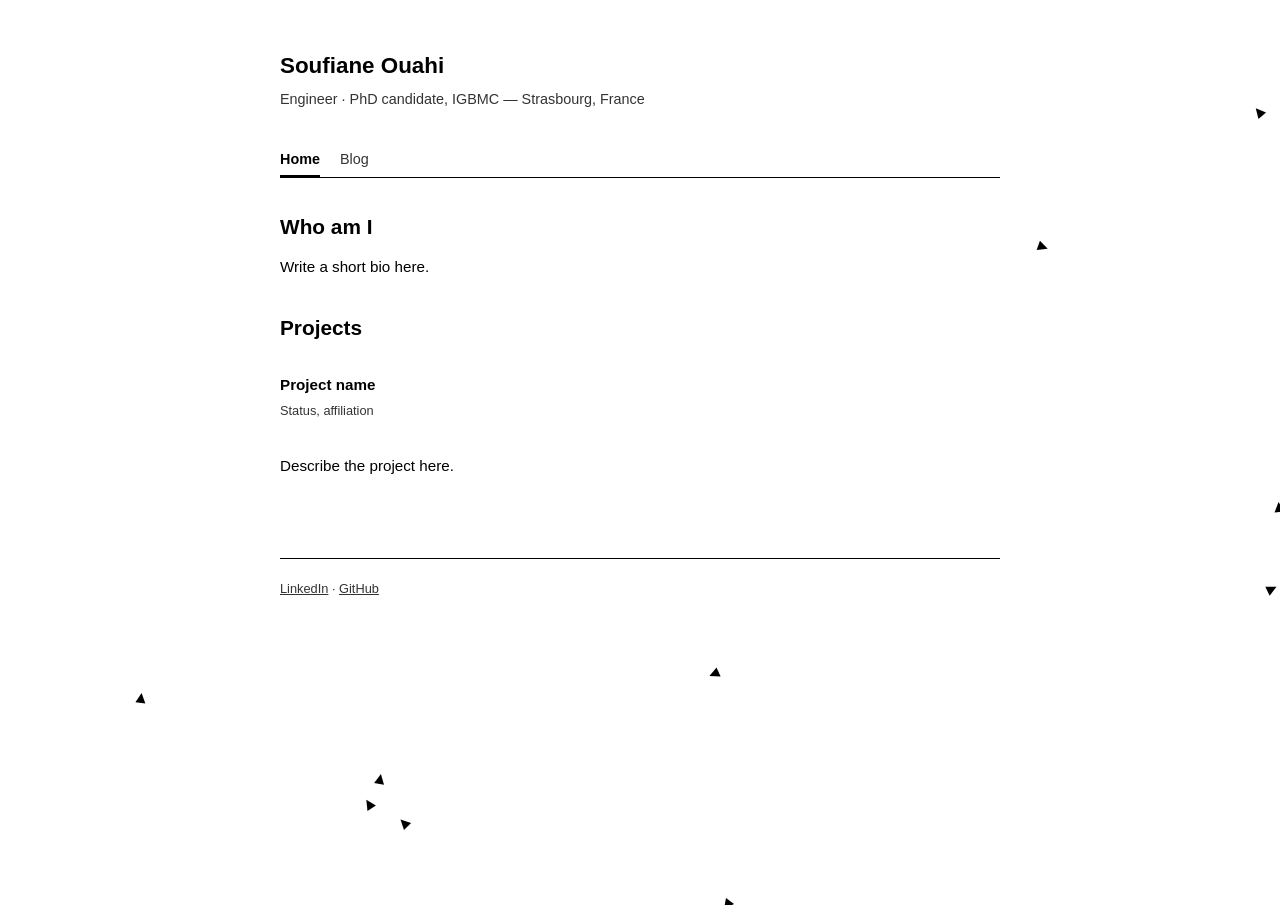
==== index.html @ 2c400b84 "landing page, and hello word post" ====
<!DOCTYPE html>
<html lang="en">
<head>
<meta charset="utf-8">
<meta name="viewport" content="width=device-width, initial-scale=1">
<title>My Site</title>
<link rel="stylesheet" href="style.css">
</head>
<body>

<div class="container">

  <header>
    <h1>Soufiane Ouahi</h1>
    <p>Engineer · PhD candidate, IGBMC — Strasbourg, France</p>
  </header>

  <nav>
    <button class="active" data-tab="home">Home</button>
    <button data-tab="blog">Blog</button>
  </nav>

  <div id="home" class="tab active">
    <h2>Who am I</h2>
    <p>
      Write a short bio here.
    </p>

    <h2>Projects</h2>
    <article>
      <h3>Project name</h3>
      <p class="meta">Status, affiliation</p>
      <p>
        Describe the project here.
      </p>
    </article>
  </div>

  <div id="blog" class="tab">
    <h2>Blog</h2>

    <ul class="post-list">
      <li><a href="posts/2026_08_13_hello_world.html">Hello world</a><span class="date">Aug 13, 2026</span></li>
    </ul>
  </div>

  <footer>
    <a href="https://www.linkedin.com/in/soufiane-ouahi/">LinkedIn</a> ·
    <a href="https://github.com/soufianeouahi/">GitHub</a>
  </footer>

</div>

<script>
  function showTab(name) {
    document.querySelectorAll('nav button').forEach(function (b) { b.classList.remove('active'); });
    document.querySelectorAll('.tab').forEach(function (t) { t.classList.remove('active'); });
    document.querySelector('nav button[data-tab="' + name + '"]').classList.add('active');
    document.getElementById(name).classList.add('active');
  }

  document.querySelectorAll('nav button').forEach(function (btn) {
    btn.addEventListener('click', function () { showTab(btn.dataset.tab); });
  });

  if (window.location.hash === '#blog') {
    showTab('blog');
  }
</script>

<script>
  // Home and Blog have different amounts of content, so the page's total
  // height used to change every time you switched tabs — which made any
  // running background animation (sized to the page) visibly reset or
  // glitch. Pin both tabs to the taller of the two so the page height
  // never changes on tab switch, only the visible content does.
  (function () {
    var home = document.getElementById('home');
    var blog = document.getElementById('blog');

    function naturalHeight(el) {
      if (el.classList.contains('active')) return el.offsetHeight;
      var d = el.style.display, p = el.style.position, v = el.style.visibility;
      el.style.position = 'absolute';
      el.style.visibility = 'hidden';
      el.style.display = 'block';
      var h = el.offsetHeight;
      el.style.display = d;
      el.style.position = p;
      el.style.visibility = v;
      return h;
    }

    var maxHeight = Math.max(naturalHeight(home), naturalHeight(blog));
    home.style.minHeight = maxHeight + 'px';
    blog.style.minHeight = maxHeight + 'px';
  })();
</script>

<script>
  // Load one random animation from the animation/ folder on each page view.
  var animations = ['snake.js', 'boids.js', 'pong.js'];
  var choice = animations[Math.floor(Math.random() * animations.length)];
  var s = document.createElement('script');
  s.src = 'animation/' + choice;
  document.body.appendChild(s);
</script>

</body>
</html>
---- style.css ----
:root {
  --bg: #ffffff;
  --text: #000000;
  --muted: #333333;
  --border: #000000;
}

* {
  box-sizing: border-box;
}

body {
  margin: 0;
  background: var(--bg);
  color: var(--text);
  font-family: -apple-system, BlinkMacSystemFont, "Segoe UI", Helvetica, Arial, sans-serif;
  line-height: 1.6;
}

.container {
  max-width: min(760px, 92vw);
  margin: 0 auto;
  padding: 3rem 1.25rem;
}

a {
  color: var(--text);
}

p {
  margin: 0 0 1rem;
  font-size: 0.95rem;
}

@media (max-width: 480px) {
  .container {
    padding: 2rem 1rem;
  }
}

/* ---- home / blog page ---- */

header h1 {
  font-size: 1.4rem;
  font-weight: 700;
  margin: 0 0 0.25rem;
}

header p {
  color: var(--muted);
  margin: 0 0 2rem;
  font-size: 0.9rem;
}

nav {
  display: flex;
  gap: 1.25rem;
  border-bottom: 1px solid var(--border);
  margin-bottom: 2rem;
}

nav button {
  background: none;
  border: none;
  padding: 0.5rem 0;
  font-size: 0.9rem;
  color: var(--muted);
  cursor: pointer;
  border-bottom: 2px solid transparent;
  font-family: inherit;
}

nav button.active {
  color: var(--text);
  font-weight: 700;
  border-bottom: 2px solid var(--text);
}

.tab {
  display: none;
}

.tab.active {
  display: block;
}

h2 {
  font-size: 1.3rem;
  font-weight: 700;
  margin: 2rem 0 0.75rem;
}

h2:first-child {
  margin-top: 0;
}

h3.topic {
  font-size: 1rem;
  font-weight: 700;
  color: var(--text);
  margin: 1.5rem 0 0.5rem;
}

h3.topic:first-of-type {
  margin-top: 0;
}

article {
  padding: 1rem 0;
  border-bottom: 1px solid var(--border);
}

article:last-child {
  border-bottom: none;
}

article h3 {
  font-size: 0.95rem;
  font-weight: 700;
  margin: 0 0 0.25rem;
}

article .meta {
  color: var(--muted);
  font-size: 0.8rem;
  margin: 0 0 0.5rem;
}

.post-list {
  list-style: none;
  margin: 0;
  padding: 0;
}

.post-list li {
  display: flex;
  justify-content: space-between;
  gap: 1rem;
  padding: 0.75rem 0;
  border-bottom: 1px solid var(--border);
  font-size: 0.95rem;
}

.post-list li:last-child {
  border-bottom: none;
}

.post-list a {
  color: var(--text);
  font-weight: 600;
  text-decoration: none;
}

.post-list a:hover {
  text-decoration: underline;
}

.post-list .date {
  color: var(--muted);
  font-size: 0.8rem;
  white-space: nowrap;
}

footer {
  margin-top: 3rem;
  padding-top: 1.25rem;
  border-top: 1px solid var(--border);
  color: var(--muted);
  font-size: 0.8rem;
}

footer a {
  color: var(--muted);
}

/* ---- individual blog post page ---- */

.back {
  display: inline-block;
  margin-bottom: 2rem;
  color: var(--muted);
  font-size: 0.85rem;
  text-decoration: none;
}

.back:hover {
  text-decoration: underline;
}

h1 {
  font-size: 1.3rem;
  font-weight: 700;
  margin: 0 0 0.25rem;
}

article > .meta {
  margin-bottom: 2rem;
}

pre {
  background: #f0f0f0;
  border: 1px solid var(--border);
  padding: 0.75rem;
  overflow-x: auto;
  font-size: 0.85rem;
  margin: 0;
}

code {
  font-family: ui-monospace, Menlo, Consolas, monospace;
}

.code-block {
  position: relative;
  margin: 0 0 1rem;
}

.copy-btn {
  position: absolute;
  top: 6px;
  right: 6px;
  font-family: inherit;
  font-size: 0.7rem;
  padding: 2px 8px;
  background: #ffffff;
  border: 1px solid var(--border);
  color: var(--text);
  cursor: pointer;
  line-height: 1.4;
}

.copy-btn:hover {
  background: #000000;
  color: #ffffff;
}

hr {
  border: 0;
  border-top: 1px solid var(--border);
  margin: 2rem 0;
}

table {
  width: 100%;
  border-collapse: collapse;
  margin: 0 0 1.5rem;
  font-size: 0.85rem;
}

th, td {
  border: 1px solid var(--border);
  padding: 0.5rem 0.65rem;
  text-align: left;
}

th {
  font-weight: 700;
  background: #f0f0f0;
}
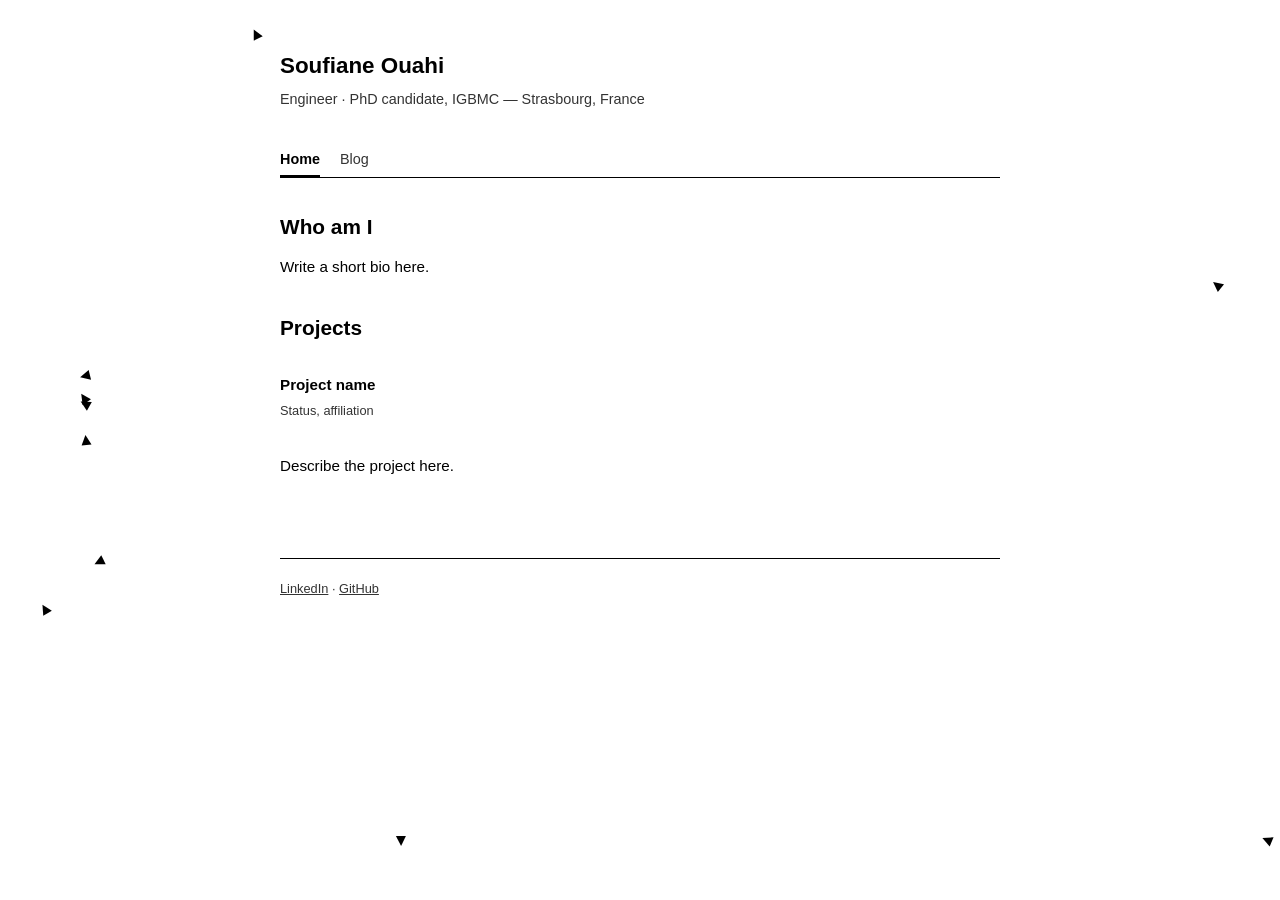
==== commit 65160ee6: "Update title in index.html" ====
--- a/index.html
+++ b/index.html
@@ -3,7 +3,7 @@
 <head>
 <meta charset="utf-8">
 <meta name="viewport" content="width=device-width, initial-scale=1">
-<title>My Site</title>
+<title>&lt;/Soufiane Ouahi&gt;</title>
 <link rel="stylesheet" href="style.css">
 </head>
 <body>
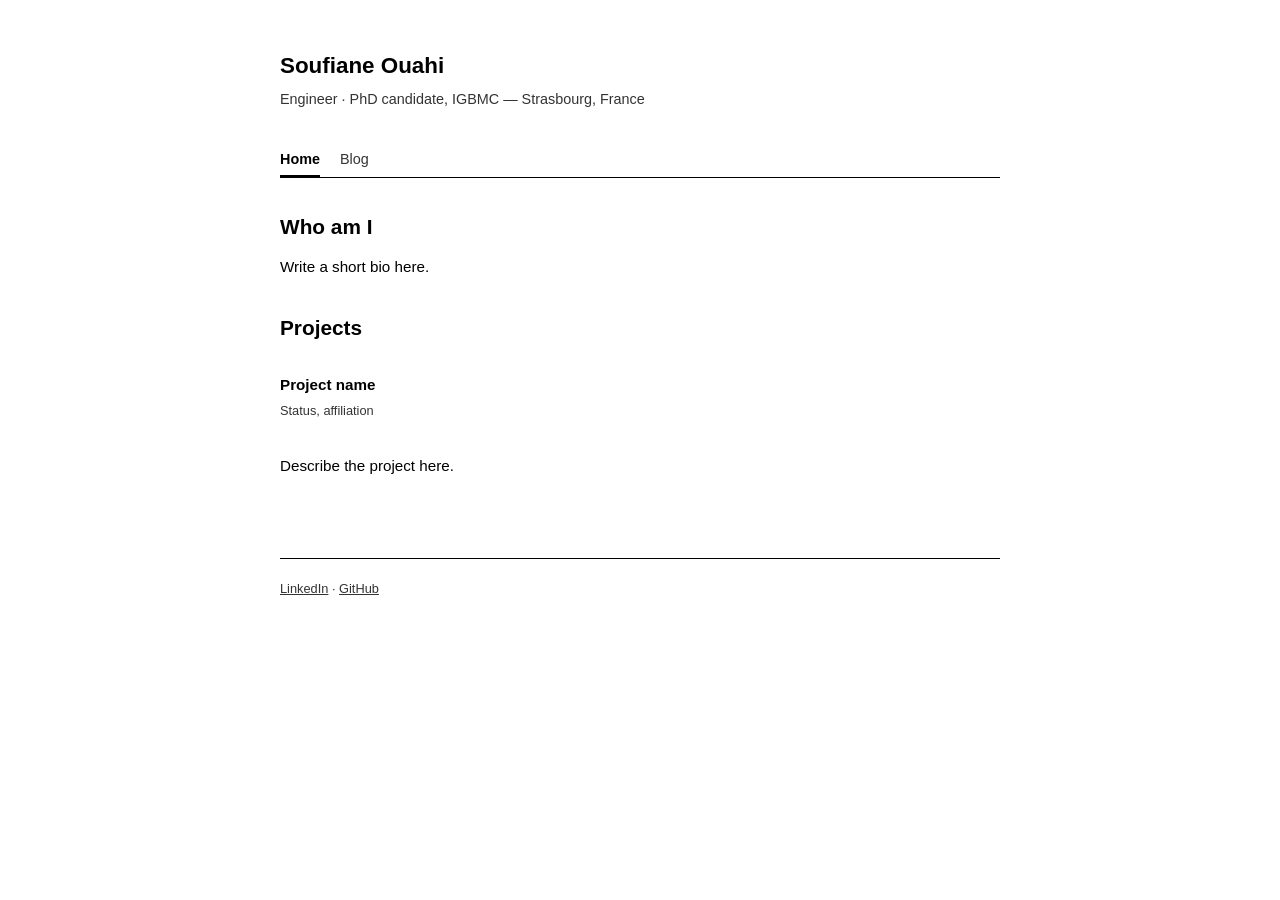
==== commit 575037b5: "Disable random animation loading Comment out the random animation loading script in index.html." ====
--- a/index.html
+++ b/index.html
@@ -98,12 +98,14 @@
 </script>
 
 <script>
+  /*
   // Load one random animation from the animation/ folder on each page view.
   var animations = ['snake.js', 'boids.js', 'pong.js'];
   var choice = animations[Math.floor(Math.random() * animations.length)];
   var s = document.createElement('script');
   s.src = 'animation/' + choice;
   document.body.appendChild(s);
+  */
 </script>
 
 </body>
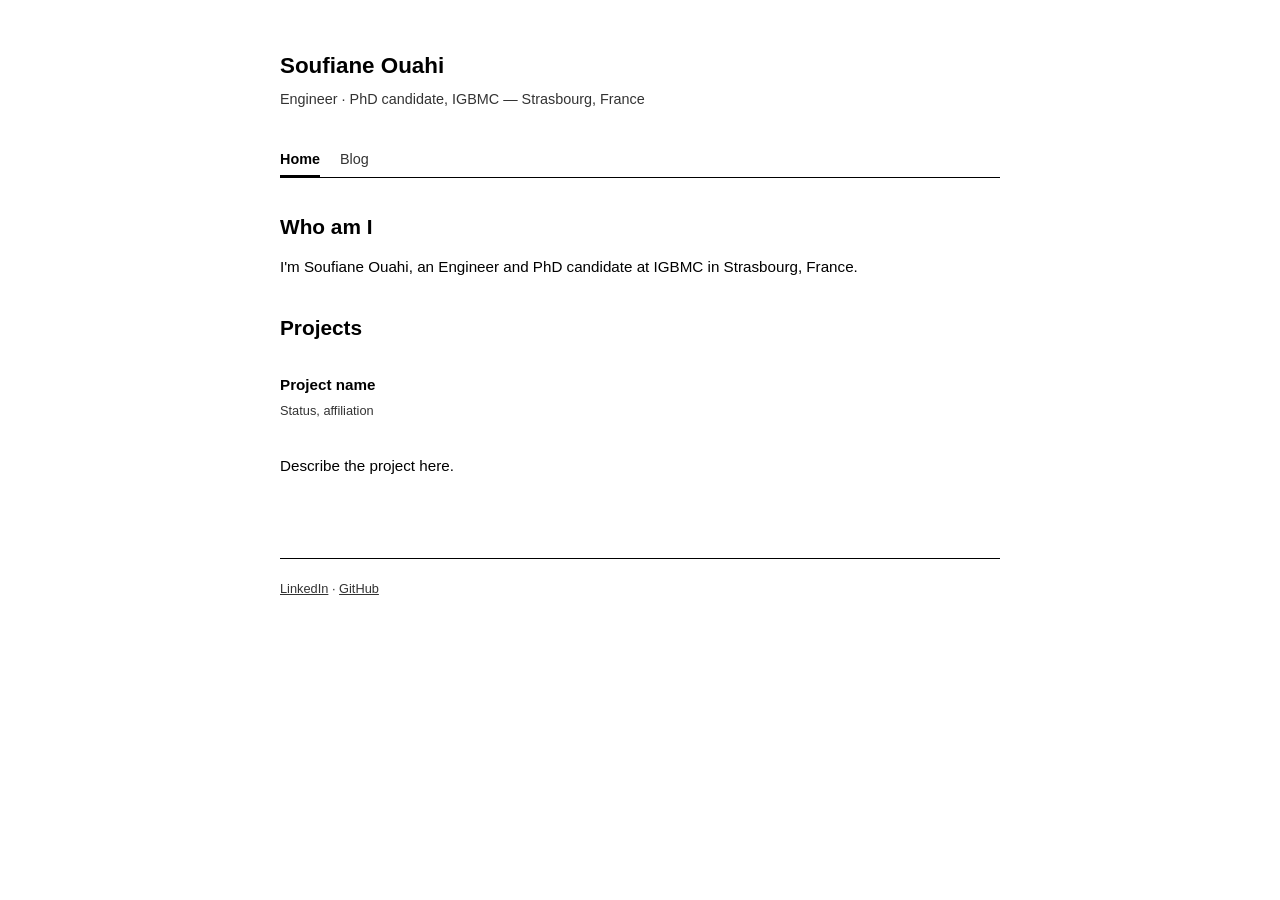
==== commit 43158566: "Update bio in index.html" ====
--- a/index.html
+++ b/index.html
@@ -23,7 +23,7 @@
   <div id="home" class="tab active">
     <h2>Who am I</h2>
     <p>
-      Write a short bio here.
+      I'm Soufiane Ouahi, an Engineer and PhD candidate at IGBMC in Strasbourg, France.
     </p>
 
     <h2>Projects</h2>
